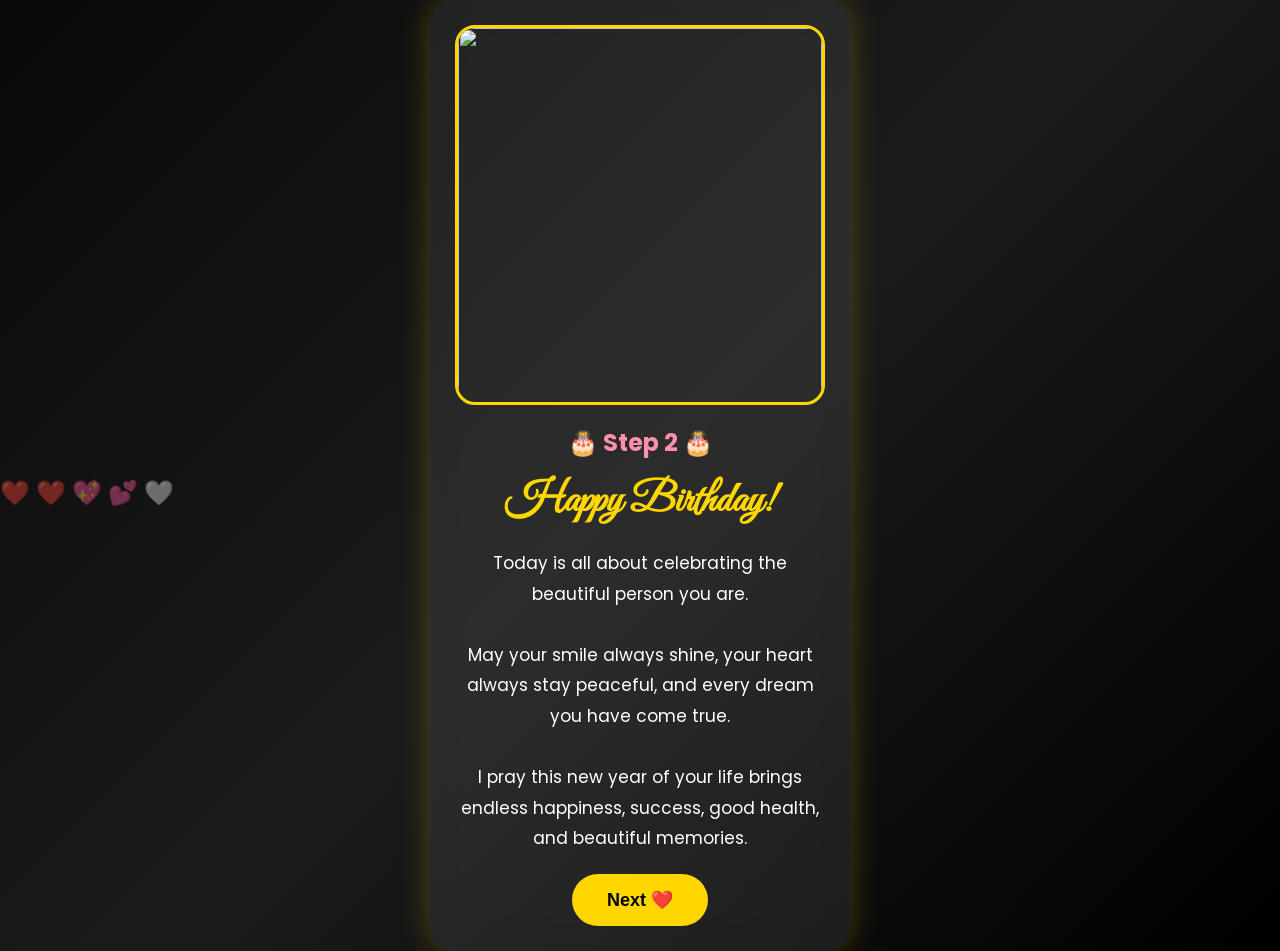
==== step2.html @ 2d9607ec "Add files via upload" ====
<!DOCTYPE html>
<html lang="en">
<head>
<meta charset="UTF-8">
<meta name="viewport" content="width=device-width, initial-scale=1.0">
<title>Happy Birthday ❤️</title>

<link rel="stylesheet" href="style.css">

<link href="https://fonts.googleapis.com/css2?family=Poppins:wght@300;500;700&family=Great+Vibes&display=swap" rel="stylesheet">
</head>

<body>

<div class="hearts"></div>

<div class="container">

<img src="images/step2.jpg" class="photo">

<h2>🎂 Step 2 🎂</h2>

<h1>Happy Birthday!</h1>

<p>
Today is all about celebrating the beautiful person you are.
<br><br>

May your smile always shine,
your heart always stay peaceful,
and every dream you have come true.
<br><br>

I pray this new year of your life brings endless happiness,
success, good health, and beautiful memories.
</p>

<button onclick="nextPage()">
Next ❤️
</button>

</div>

<script>
function nextPage(){
window.location.href="step3.html";
}
</script>

</body>
</html>
---- style.css ----
*{
    margin:0;
    padding:0;
    box-sizing:border-box;
}

body{
    font-family:'Poppins',sans-serif;
    background:linear-gradient(135deg,#090909,#1b1b1b,#000000);
    color:white;
    display:flex;
    justify-content:center;
    align-items:center;
    min-height:100vh;
    overflow:hidden;
}

.container{
    width:90%;
    max-width:420px;
    background:rgba(255,255,255,.08);
    backdrop-filter:blur(15px);
    border-radius:25px;
    padding:25px;
    text-align:center;
    box-shadow:0 0 30px rgba(255,215,0,.25);
    animation:fadeIn 1.5s;
}

.photo{
    width:100%;
    height:380px;
    object-fit:cover;
    border-radius:20px;
    border:3px solid gold;
    margin-bottom:20px;
    transition:.4s;
}

.photo:hover{
    transform:scale(1.03);
}

h1{
    font-family:'Great Vibes',cursive;
    font-size:42px;
    color:gold;
    margin:15px 0;
}

h2{
    color:#ff8fab;
    margin-bottom:10px;
}

p{
    line-height:1.8;
    font-size:17px;
    margin:20px 0;
}

button{
    padding:15px 35px;
    border:none;
    border-radius:50px;
    background:gold;
    color:black;
    font-size:18px;
    font-weight:bold;
    cursor:pointer;
    transition:.3s;
}

button:hover{
    transform:scale(1.08);
    background:white;
}

@keyframes fadeIn{
    from{
        opacity:0;
        transform:translateY(30px);
    }
    to{
        opacity:1;
        transform:translateY(0);
    }
}

/* Floating Hearts */

.hearts::before,
.hearts::after{
    content:"❤️ ❤️ 💖 💕 🤍";
    position:fixed;
    left:0;
    width:100%;
    font-size:24px;
    animation:floatHearts 12s linear infinite;
    opacity:.25;
}

.hearts::after{
    animation-delay:6s;
}

@keyframes floatHearts{
    from{
        transform:translateY(100vh);
    }
    to{
        transform:translateY(-120vh);
    }
}

@media(max-width:500px){

.photo{
    height:320px;
}

h1{
    font-size:34px;
}

p{
    font-size:15px;
}

button{
    width:100%;
}

}
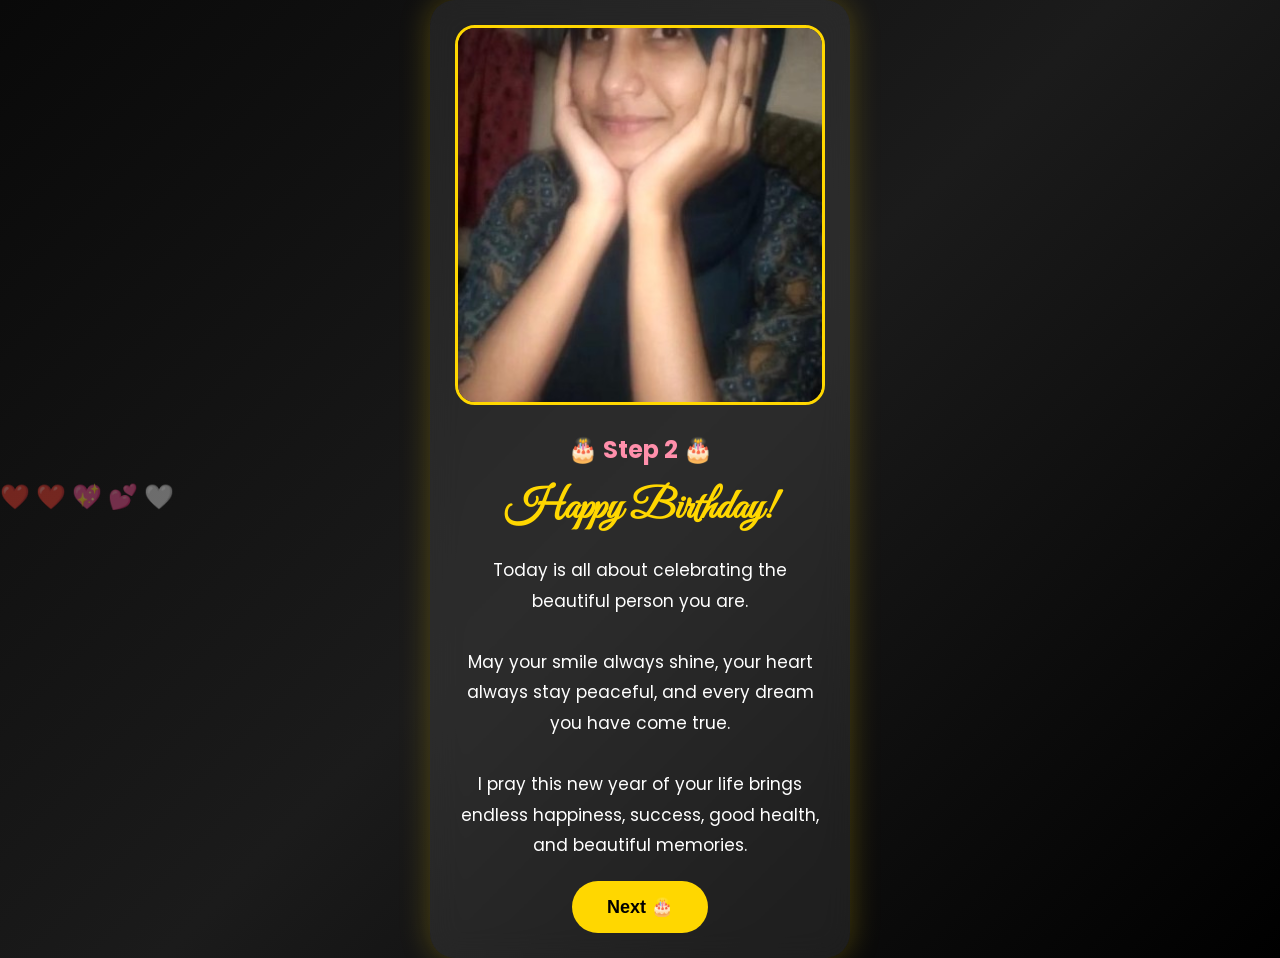
==== commit caa97c9d: "Update title and button emoji in step2.html" ====
--- a/step2.html
+++ b/step2.html
@@ -3,7 +3,7 @@
 <head>
 <meta charset="UTF-8">
 <meta name="viewport" content="width=device-width, initial-scale=1.0">
-<title>Happy Birthday ❤️</title>
+<title>Happy Birthday 🎂</title>
 
 <link rel="stylesheet" href="style.css">
 
@@ -36,7 +36,7 @@
 </p>
 
 <button onclick="nextPage()">
-Next ❤️
+Next 🎂
 </button>
 
 </div>
@@ -48,4 +48,4 @@
 </script>
 
 </body>
-</html>+</html>
--- a/style.css
+++ b/style.css
@@ -12,7 +12,9 @@
     justify-content:center;
     align-items:center;
     min-height:100vh;
-    overflow:hidden;
+    overflow-y:auto;
+    overflow-x:hidden;
+    padding:30px0;
 }
 
 .container{
@@ -131,4 +133,4 @@
     width:100%;
 }
 
-}+}
